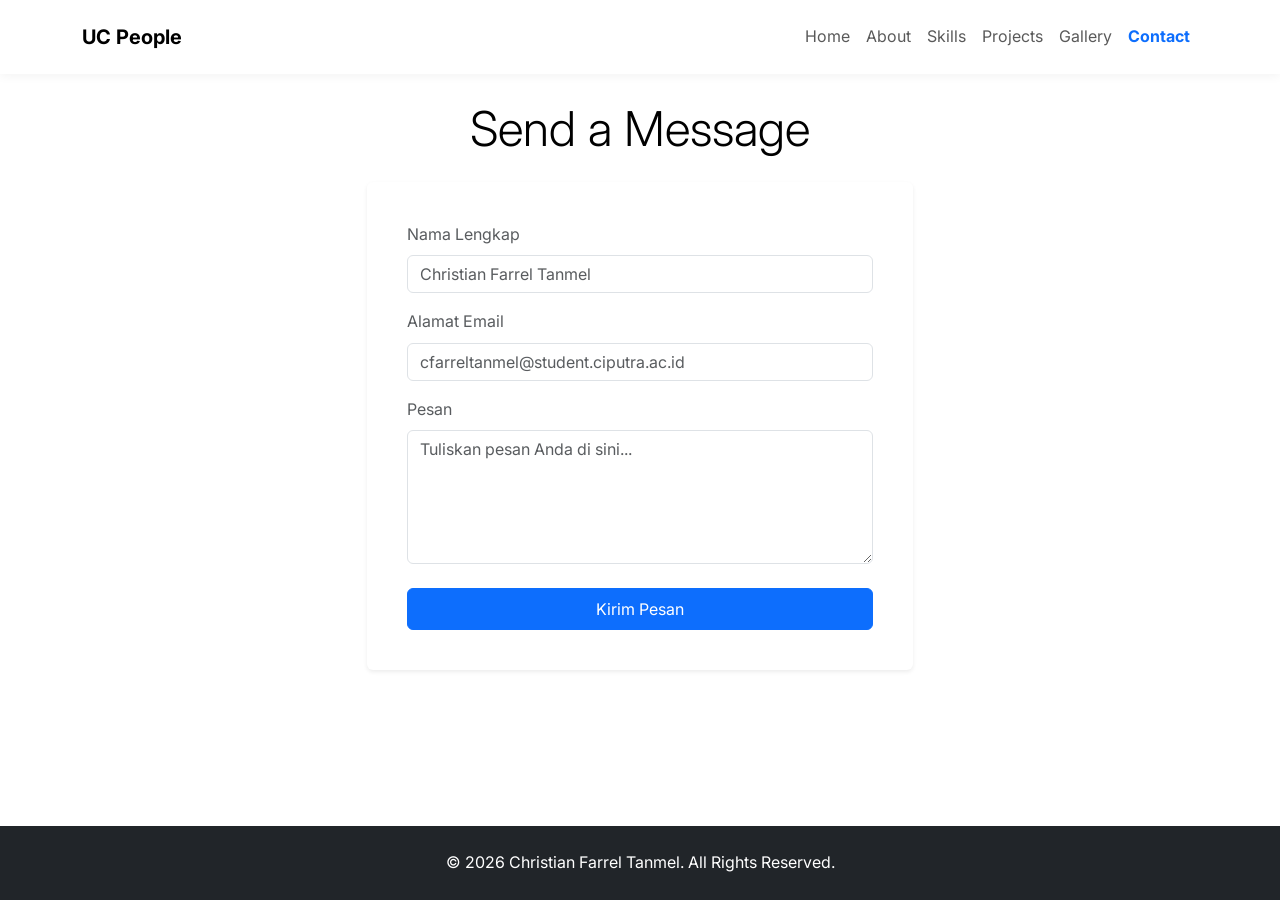
==== Contact.html @ c41c04c0 "First commit (Semoga sudah betul :) )" ====
<!DOCTYPE html>
<html lang="en">
<head>
    <meta charset="UTF-8">
    <meta name="viewport" content="width=device-width, initial-scale=1.0">
    <title>Contact - Christian Farrel</title>
    <link href="https://cdn.jsdelivr.net/npm/bootstrap@5.3.3/dist/css/bootstrap.min.css" rel="stylesheet">
    <link rel="stylesheet" href="CSS/CSS.css">
</head>
<body>

    <nav class="navbar navbar-expand-lg navbar-light fixed-top p-3">
        <div class="container">
            <a class="navbar-brand fw-bold" href="Index.html">UC People</a>
            <button class="navbar-toggler" type="button" data-bs-toggle="collapse" data-bs-target="#navbarNav">
                <span class="navbar-toggler-icon"></span>
            </button>
            <div class="collapse navbar-collapse justify-content-end" id="navbarNav">
                <ul class="navbar-nav">
                    <li class="nav-item"><a class="nav-link" href="Index.html">Home</a></li>
                    <li class="nav-item"><a class="nav-link" href="About.html">About</a></li>
                    <li class="nav-item"><a class="nav-link" href="Skills.html">Skills</a></li>
                    <li class="nav-item"><a class="nav-link" href="Projects.html">Projects</a></li>
                    <li class="nav-item"><a class="nav-link" href="Gallery.html">Gallery</a></li>
                    <li class="nav-item"><a class="nav-link active fw-bold text-primary" href="Contact.html">Contact</a></li>
                </ul>
            </div>
        </div>
    </nav>

    <main class="container">
        <div class="row justify-content-center">
            <div class="col-md-8 col-lg-6">
                <h2 class="text-center mb-4 display-5">Send a Message</h2>
                
                <div id="alertPlaceholder"></div>

                <div class="card shadow-sm border-0 p-4">
                    <div class="card-body">
                        <form id="contactForm">
                            <div class="mb-3">
                                <label for="inputName" class="form-label text-muted">Nama Lengkap</label>
                                <input type="text" class="form-control" id="inputName" placeholder="Christian Farrel Tanmel" required>
                            </div>
                            <div class="mb-3">
                                <label for="inputEmail" class="form-label text-muted">Alamat Email</label>
                                <input type="email" class="form-control" id="inputEmail" placeholder="cfarreltanmel@student.ciputra.ac.id" required>
                            </div>
                            <div class="mb-4">
                                <label for="inputMessage" class="form-label text-muted">Pesan</label>
                                <textarea class="form-control" id="inputMessage" rows="5" placeholder="Tuliskan pesan Anda di sini..." required></textarea>
                            </div>
                            <button type="submit" class="btn btn-primary w-100 py-2">Kirim Pesan</button>
                        </form>
                    </div>
                </div>
            </div>
        </div>
    </main>

    <footer class="bg-dark text-white text-center py-4 mt-auto">
        <p class="mb-0">&copy; 2026 Christian Farrel Tanmel. All Rights Reserved.</p>
    </footer>

    <script src="https://cdn.jsdelivr.net/npm/bootstrap@5.3.3/dist/js/bootstrap.bundle.min.js"></script>
    <script src="JavaScript/script.js"></script>
</body>
</html>
---- CSS/CSS.css ----
@import url('https://fonts.googleapis.com/css2?family=Inter:wght@300;400;600;700&display=swap');

body {
    font-family: "Inter", sans-serif;
    line-height: 1.6;
    color: #333;
    scroll-behavior: smooth;
    overflow-x: hidden;
    display: flex;
    flex-direction: column;
    min-height: 100vh;
}

main {
    flex: 1;
    padding-top: 100px; 
    padding-bottom: 50px;
}

h1, h2, h3, h4, h5, h6 {
    font-weight: 700;
    color: black;
}

.navbar {
    background-color: rgba(255, 255, 255, 0.95);
    box-shadow: 0 2px 10px rgba(0, 0, 0, 0.05);
}

.text-primary {
    color: #0d6efd !important;
}

.gallery-img {
    transition: transform 0.3s ease, box-shadow 0.3s ease;
    cursor: pointer;
    border-radius: 8px;
}

.gallery-img:hover {
    transform: translateY(-5px) scale(1.02);
    box-shadow: 0 10px 20px rgba(0,0,0,0.15);
}

.animate-fade-in-up {
    animation: fadeInUp 1s ease forwards;
    opacity: 0;
    transform: translateY(20px);
}
.delay-1 { animation-delay: 0.3s; }
.delay-2 { animation-delay: 0.6s; }

@keyframes fadeInUp {
    to {
        opacity: 1;
        transform: translateY(0);
    }
}
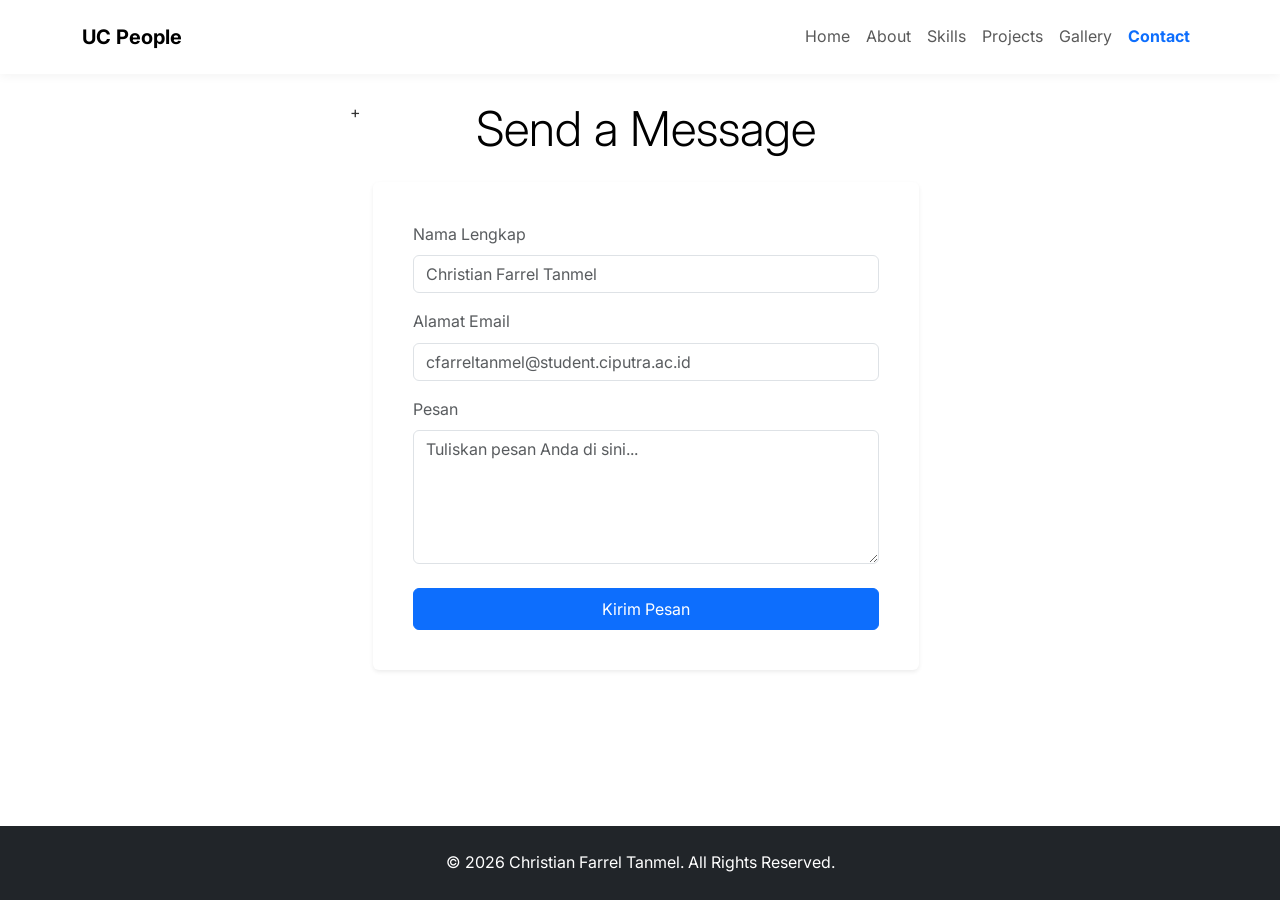
==== commit 27e7b690: "Ternyata kemarin ada yang tidak ter-push karena saya lupa tekan tombol save setelah saya bersihkan k" ====
--- a/Contact.html
+++ b/Contact.html
@@ -8,7 +8,6 @@
     <link rel="stylesheet" href="CSS/CSS.css">
 </head>
 <body>
-
     <nav class="navbar navbar-expand-lg navbar-light fixed-top p-3">
         <div class="container">
             <a class="navbar-brand fw-bold" href="Index.html">UC People</a>
@@ -27,28 +26,25 @@
             </div>
         </div>
     </nav>
-
     <main class="container">
-        <div class="row justify-content-center">
+        <div class="row justify-content-center">+
             <div class="col-md-8 col-lg-6">
                 <h2 class="text-center mb-4 display-5">Send a Message</h2>
-                
                 <div id="alertPlaceholder"></div>
-
                 <div class="card shadow-sm border-0 p-4">
                     <div class="card-body">
                         <form id="contactForm">
                             <div class="mb-3">
                                 <label for="inputName" class="form-label text-muted">Nama Lengkap</label>
-                                <input type="text" class="form-control" id="inputName" placeholder="Christian Farrel Tanmel" required>
+                                <input type="text" class="form-control" id="inputName" placeholder="Christian Farrel Tanmel">
                             </div>
                             <div class="mb-3">
                                 <label for="inputEmail" class="form-label text-muted">Alamat Email</label>
-                                <input type="email" class="form-control" id="inputEmail" placeholder="cfarreltanmel@student.ciputra.ac.id" required>
+                                <input type="email" class="form-control" id="inputEmail" placeholder="cfarreltanmel@student.ciputra.ac.id">
                             </div>
                             <div class="mb-4">
                                 <label for="inputMessage" class="form-label text-muted">Pesan</label>
-                                <textarea class="form-control" id="inputMessage" rows="5" placeholder="Tuliskan pesan Anda di sini..." required></textarea>
+                                <textarea class="form-control" id="inputMessage" rows="5" placeholder="Tuliskan pesan Anda di sini..."></textarea>
                             </div>
                             <button type="submit" class="btn btn-primary w-100 py-2">Kirim Pesan</button>
                         </form>
@@ -57,11 +53,9 @@
             </div>
         </div>
     </main>
-
     <footer class="bg-dark text-white text-center py-4 mt-auto">
         <p class="mb-0">&copy; 2026 Christian Farrel Tanmel. All Rights Reserved.</p>
     </footer>
-
     <script src="https://cdn.jsdelivr.net/npm/bootstrap@5.3.3/dist/js/bootstrap.bundle.min.js"></script>
     <script src="JavaScript/script.js"></script>
 </body>
--- a/CSS/CSS.css
+++ b/CSS/CSS.css
@@ -27,10 +27,6 @@
     box-shadow: 0 2px 10px rgba(0, 0, 0, 0.05);
 }
 
-.text-primary {
-    color: #0d6efd !important;
-}
-
 .gallery-img {
     transition: transform 0.3s ease, box-shadow 0.3s ease;
     cursor: pointer;
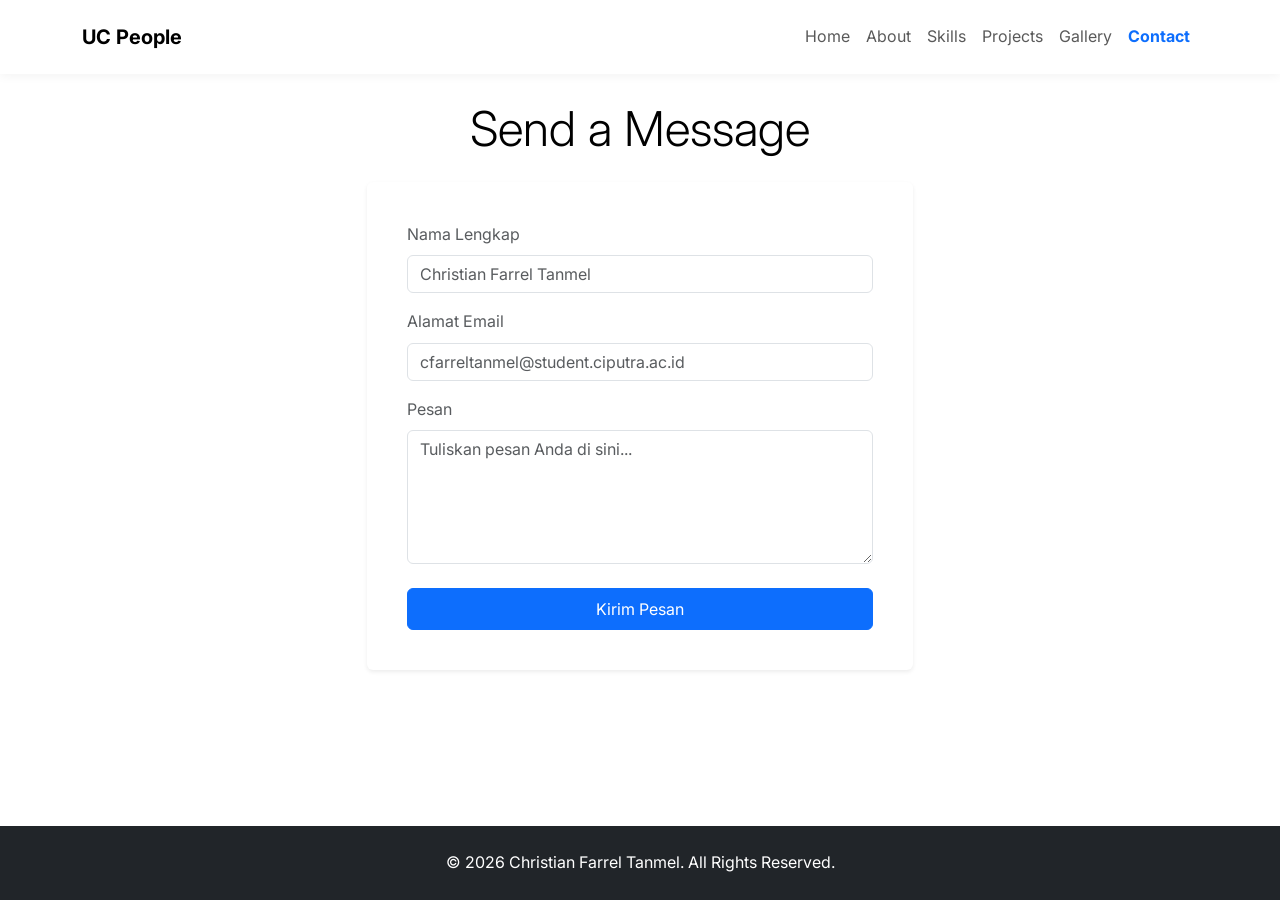
==== commit 08371bdb: "ada typo di bagian Send a Message" ====
--- a/Contact.html
+++ b/Contact.html
@@ -27,7 +27,7 @@
         </div>
     </nav>
     <main class="container">
-        <div class="row justify-content-center">+
+        <div class="row justify-content-center">
             <div class="col-md-8 col-lg-6">
                 <h2 class="text-center mb-4 display-5">Send a Message</h2>
                 <div id="alertPlaceholder"></div>
